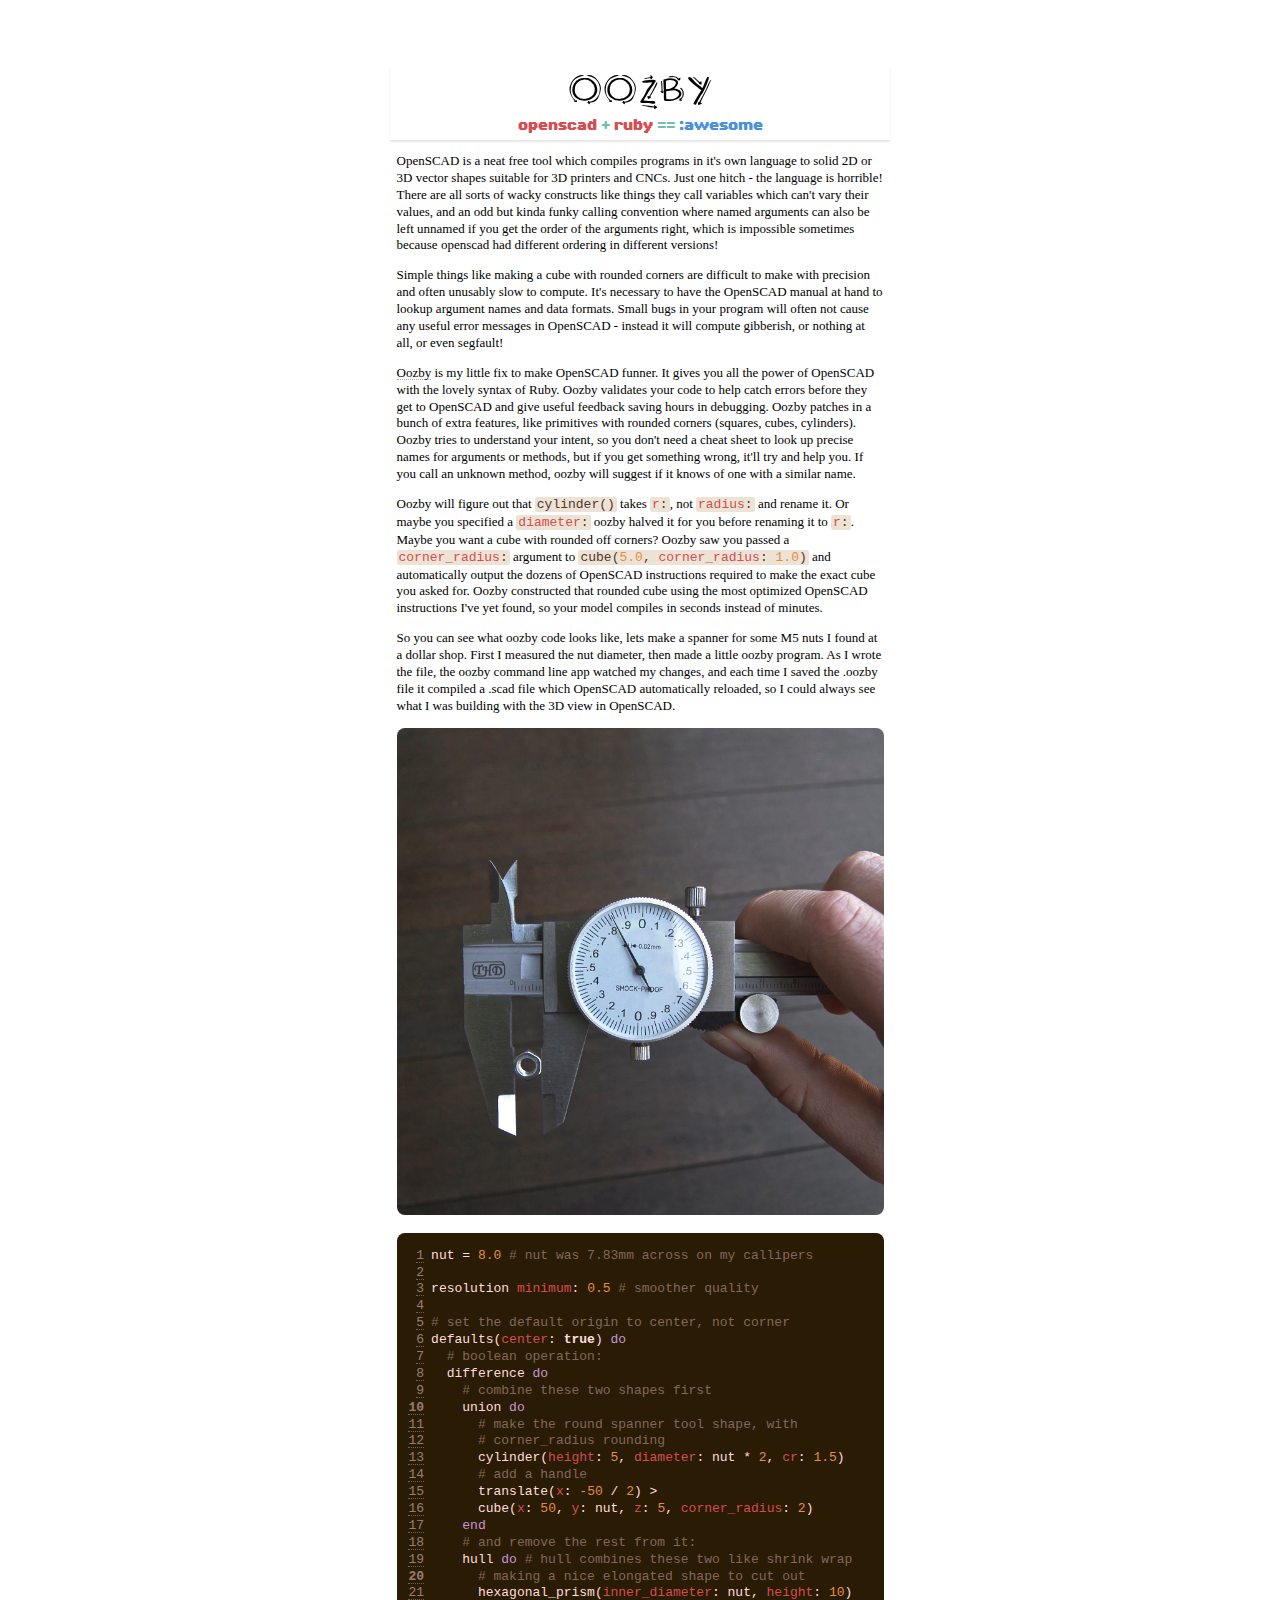
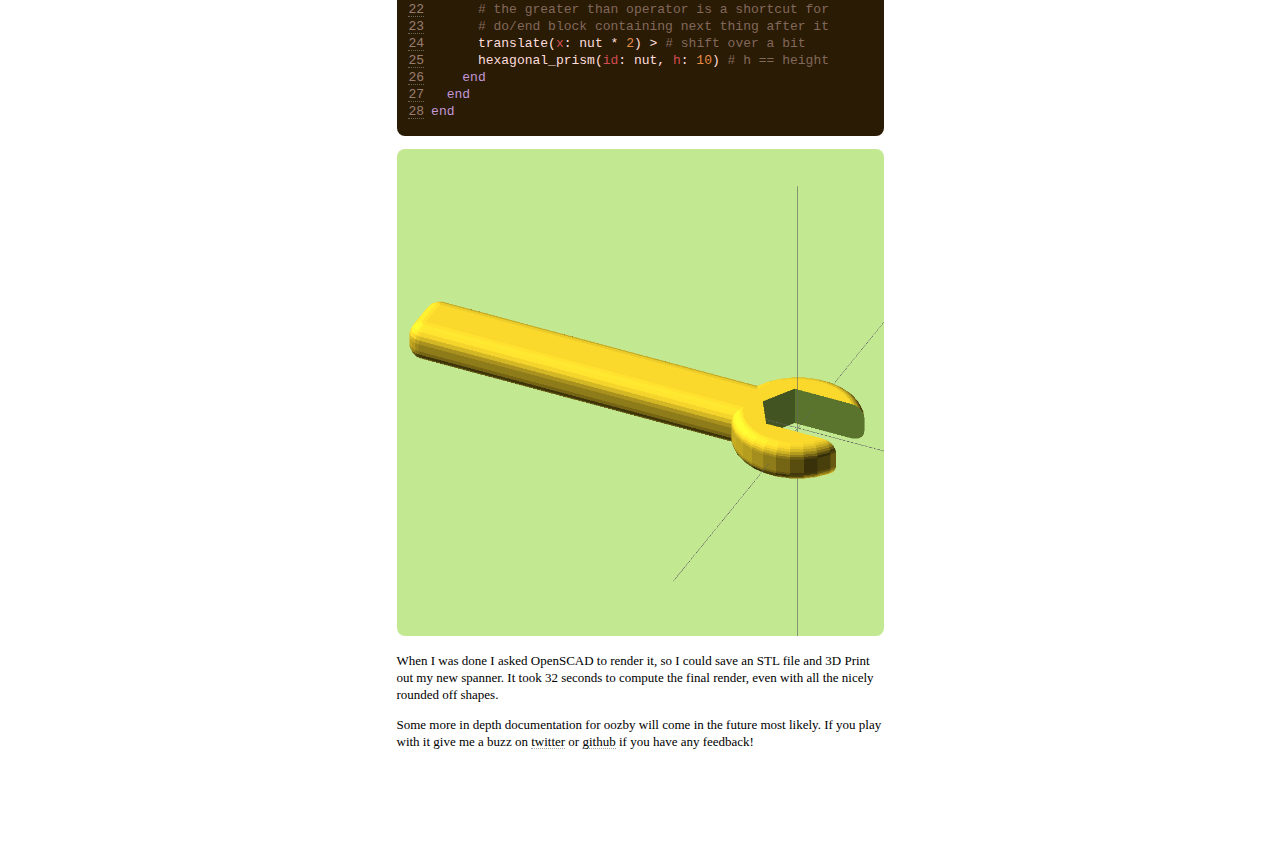
==== website/index.html @ 54309755 "website: work in progress - index page is usable. working on adding some docs next" ====
<!DOCTYPE html>
<html>
<head>
<meta http-equiv="Content-Type" content="text/html; charset=UTF-8">
<title>oozby =&gt; physical objects in ruby</title>
<meta charset="utf-8">
<link rel="stylesheet" href="styles.css">
<meta name="viewport" content="width=450">
</head>
<body lang="en">
  <header><h1>oozby</h1>
    <h2>
<span style="color:#d44d52">openscad</span>
      <span style="color:#70bfb1">+</span>
      <span style="color:#d44d52">ruby</span>
      <span style="color:#70bfb1">==</span>
      <span style="color:#4992d9">:awesome</span>
</h2>
  </header><div class="content">
<p>OpenSCAD is a neat free tool which compiles programs in it's own language to solid 2D or 3D vector shapes suitable for 3D printers and CNCs. Just one hitch - the language is horrible! There are all sorts of wacky constructs like things they call variables which can't vary their values, and an odd but kinda funky calling convention where named arguments can also be left unnamed if you get the order of the arguments right, which is impossible sometimes because openscad had different ordering in different versions!</p>

<p>Simple things like making a cube with rounded corners are difficult to make with precision and often unusably slow to compute. It's necessary to have the OpenSCAD manual at hand to lookup argument names and data formats. Small bugs in your program will often not cause any useful error messages in OpenSCAD - instead it will compute gibberish, or nothing at all, or even segfault!</p>

<p><a href="https://github.com/Bluebie/oozby">Oozby</a> is my little fix to make OpenSCAD funner. It gives you all the power of OpenSCAD with the lovely syntax of Ruby. Oozby validates your code to help catch errors before they get to OpenSCAD and give useful feedback saving hours in debugging. Oozby patches in a bunch of extra features, like primitives with rounded corners (squares, cubes, cylinders). Oozby tries to understand your intent, so you don't need a cheat sheet to look up precise names for arguments or methods, but if you get something wrong, it'll try and help you. If you call an unknown method, oozby will suggest if it knows of one with a similar name.</p>

<p>Oozby will figure out that <span class="CodeRay">cylinder()</span> takes <span class="CodeRay"><span class="key">r</span>:</span>, not <span class="CodeRay"><span class="key">radius</span>:</span> and rename it. Or maybe you specified a <span class="CodeRay"><span class="key">diameter</span>:</span> oozby halved it for you before renaming it to <span class="CodeRay"><span class="key">r</span>:</span>. Maybe you want a cube with rounded off corners? Oozby saw you passed a <span class="CodeRay"><span class="key">corner_radius</span>:</span> argument to <span class="CodeRay">cube(<span class="float">5.0</span>, <span class="key">corner_radius</span>: <span class="float">1.0</span>)</span> and automatically output the dozens of OpenSCAD instructions required to make the exact cube you asked for. Oozby constructed that rounded cube using the most optimized OpenSCAD instructions I've yet found, so your model compiles in seconds instead of minutes.</p>

<p>So you can see what oozby code looks like, lets make a spanner for some M5 nuts I found at a dollar shop. First I measured the nut diameter, then made a little oozby program. As I wrote the file, the oozby command line app watched my changes, and each time I saved the .oozby file it compiled a .scad file which OpenSCAD automatically reloaded, so I could always see what I was building with the 3D view in OpenSCAD.</p>

<p><img src="assets/nut-measurement.jpg" alt="Picture of nut being measured as 7.83 millimetres side to side (inradius) using grey metal callipers"></p>

<table class="CodeRay"><tr>
<td class="line-numbers"><pre><a href="#n1" name="n1">1</a>
<a href="#n2" name="n2">2</a>
<a href="#n3" name="n3">3</a>
<a href="#n4" name="n4">4</a>
<a href="#n5" name="n5">5</a>
<a href="#n6" name="n6">6</a>
<a href="#n7" name="n7">7</a>
<a href="#n8" name="n8">8</a>
<a href="#n9" name="n9">9</a>
<strong><a href="#n10" name="n10">10</a></strong>
<a href="#n11" name="n11">11</a>
<a href="#n12" name="n12">12</a>
<a href="#n13" name="n13">13</a>
<a href="#n14" name="n14">14</a>
<a href="#n15" name="n15">15</a>
<a href="#n16" name="n16">16</a>
<a href="#n17" name="n17">17</a>
<a href="#n18" name="n18">18</a>
<a href="#n19" name="n19">19</a>
<strong><a href="#n20" name="n20">20</a></strong>
<a href="#n21" name="n21">21</a>
<a href="#n22" name="n22">22</a>
<a href="#n23" name="n23">23</a>
<a href="#n24" name="n24">24</a>
<a href="#n25" name="n25">25</a>
<a href="#n26" name="n26">26</a>
<a href="#n27" name="n27">27</a>
<a href="#n28" name="n28">28</a>
</pre></td>
  <td class="code"><pre>nut = <span class="float">8.0</span> <span class="comment"># nut was 7.83mm across on my callipers</span>

resolution <span class="key">minimum</span>: <span class="float">0.5</span> <span class="comment"># smoother quality</span>

<span class="comment"># set the default origin to center, not corner</span>
defaults(<span class="key">center</span>: <span class="predefined-constant">true</span>) <span class="keyword">do</span>
  <span class="comment"># boolean operation:</span>
  difference <span class="keyword">do</span>
    <span class="comment"># combine these two shapes first</span>
    union <span class="keyword">do</span>
      <span class="comment"># make the round spanner tool shape, with</span>
      <span class="comment"># corner_radius rounding</span>
      cylinder(<span class="key">height</span>: <span class="integer">5</span>, <span class="key">diameter</span>: nut * <span class="integer">2</span>, <span class="key">cr</span>: <span class="float">1.5</span>)
      <span class="comment"># add a handle</span>
      translate(<span class="key">x</span>: <span class="integer">-50</span> / <span class="integer">2</span>) &gt;
      cube(<span class="key">x</span>: <span class="integer">50</span>, <span class="key">y</span>: nut, <span class="key">z</span>: <span class="integer">5</span>, <span class="key">corner_radius</span>: <span class="integer">2</span>)
    <span class="keyword">end</span>
    <span class="comment"># and remove the rest from it:</span>
    hull <span class="keyword">do</span> <span class="comment"># hull combines these two like shrink wrap</span>
      <span class="comment"># making a nice elongated shape to cut out</span>
      hexagonal_prism(<span class="key">inner_diameter</span>: nut, <span class="key">height</span>: <span class="integer">10</span>)
      <span class="comment"># the greater than operator is a shortcut for</span>
      <span class="comment"># do/end block containing next thing after it</span>
      translate(<span class="key">x</span>: nut * <span class="integer">2</span>) &gt; <span class="comment"># shift over a bit</span>
      hexagonal_prism(<span class="key">id</span>: nut, <span class="key">h</span>: <span class="integer">10</span>) <span class="comment"># h == height</span>
    <span class="keyword">end</span>
  <span class="keyword">end</span>
<span class="keyword">end</span>
</pre></td>
</tr></table>
<p><img src="assets/spanner-render.png" alt="3D rendered spanner, yellow and green on pale yellow background"></p>

<p>When I was done I asked OpenSCAD to render it, so I could save an STL file and 3D Print out my new spanner. It took 32 seconds to compute the final render, even with all the nicely rounded off shapes.</p>

<p>Some more in depth documentation for oozby will come in the future most likely. If you play with it give me a buzz on <a href="https://twitter.com/Bluebie">twitter</a> or <a href="https://github.com/Bluebie/oozby/issues">github</a> if you have any feedback!</p>
</div>
</body>
</html>
---- website/styles.css ----
/* subset of Operating Instructions by pizzadude.dk - a freeware (but not open) font */
@font-face {
    font-family: 'operating_instructions_regular';
    src: url('operating-instructions-regular/Operatinginstructions-webfont.eot');
    src: url('operating-instructions-regular/Operatinginstructions-webfont.eot?#iefix') format('embedded-opentype'),
         url('operating-instructions-regular/Operatinginstructions-webfont.woff') format('woff'),
         url('operating-instructions-regular/Operatinginstructions-webfont.ttf') format('truetype'),
         url('operating-instructions-regular/Operatinginstructions-webfont.svg#operating_instructionsregular') format('svg');
    font-weight: normal;
    font-style: normal;

}



/* subsetted copy of gulkave by typodermic - awesome font designer :D */
@font-face {
    font-family: 'gulkave_regular';
    src: url('gulkave-regular/gulkave-webfont.eot');
    src: url('gulkave-regular/gulkave-webfont.eot?#iefix') format('embedded-opentype'),
         url('gulkave-regular/gulkave-webfont.woff') format('woff'),
         url('gulkave-regular/gulkave-webfont.ttf') format('truetype');
    font-weight: normal;
    font-style: normal;

}

body {
  margin: 4em auto 6em auto;
  width: 500px;
  -webkit-text-size-adjust: none;
}

a {
	color: inherit;
	text-decoration: none;
	border-bottom: 1px dotted #AAA;
	-webkit-transition: border-color 0.1s linear;
	-moz-transition: border-color 0.1s linear;
	transition: border-color 0.1s linear;
	display: inline-block;
  height: 14px;
  font-size: inherit;
}

a:hover {
  border-bottom-style: solid;
  border-bottom-color: blue;
}

ul { padding: 0; margin: 0 0 0.5em 0; }
li { margin-left: 1.5em; }
li h3 { margin: 0; padding: 0; font-family: inherit; font-size: inherit; font-weight: inherit; }

header {
  border-width: 0 0 1px 0;
  /* mozilla doesn't support gradients for anything but background images. so... um.. yeah. Good job! */
  /* opera decided to pretend to be webkit. Good for them! */
  
  /* better but still not quite standard thing safari likes: */
  -webkit-border-image: -webkit-linear-gradient(left, white, rgba(0,0,0,0.25), white);
  /* who knows if this will ever work anywhere! it'll probably just break things! */
  border-image: linear-gradient(to right, white, rgba(0,0,0,0.25), white); /* current drafts specify this syntax */
  /* stupid old school non-standard thing chrome requires: */
  border-image: -webkit-gradient(linear, left top, right bottom, from(white), to(white), color-stop(0.5, rgba(0,0,0,0.25))) 0 0 1 0 repeat repeat;
  
  text-align: center;
  box-shadow: 0 2px 2px rgba(0,0,0,0.1);
}

header h1 {
  font-family: operating_instructions_regular, Helvetica, Arial;
  text-transform: uppercase;
  font-size: 55px;
  font-weight: normal;
  margin: 0;
}

header h2 {
  padding-bottom: 6px;
}

header h2, .content h3, .content h4 {
  font-family: gulkave_regular, Helvetica, Arial;
  font-size: 16px;
  font-weight: 100;
  margin: 0;
}
.content h4 {
  font-size: 14px;
}

@media only screen and (max-width: 500px) {
  header h2 { font-size: 33px; }
}

.content {
  padding: 0 0.5em;
  font-family: Times, "Times New Roman", sans-serif;
	font-size: 13px;
	line-height: 1.3;
}

.content #summary {
  text-transform: lowercase;
}

.CodeRay {
  font-family: monospace;
  color: #fdd;
  background-color: #2a1b04;
}
span.CodeRay { background-color: #ede3d4; color: #54342d; border-radius: 2px; padding: 0 2px }
table.CodeRay { width: 100%; border-radius: 8px; }
table.CodeRay td { padding: 0; overflow: scroll }
table.CodeRay ::selection { background-color: #9e9e9e}

.CodeRay .line-numbers { opacity: 0.5; text-align: right; padding: 0 5px 0 8px; }
.CodeRay .key { color: #d44d52 }
.CodeRay .predefined-constant { font-weight: bold }
.CodeRay .symbol { color: #d44d52 }
.CodeRay .integer,
.CodeRay .float { color: #e68c44 }
.CodeRay .keyword { color: #c397d8 }
.CodeRay .comment { color: #82685c }

.content p img {
  max-width: 100%;
  border-radius: 8px;
}

.content pre {
/*  padding: 4px 7px;*/
  border-radius: 3px;
}

.content p code {
  border-radius: 2px;
  padding: 0 4px;
}

.content pre code .comment {
  opacity: 0.5;
}

@media only screen and (max-width: 500px) {
  .content { font-size: 17px; }
  a { height: 20px; }
}

.content abbr {
  font-variant: small-caps;
  font-size: 110%;
}
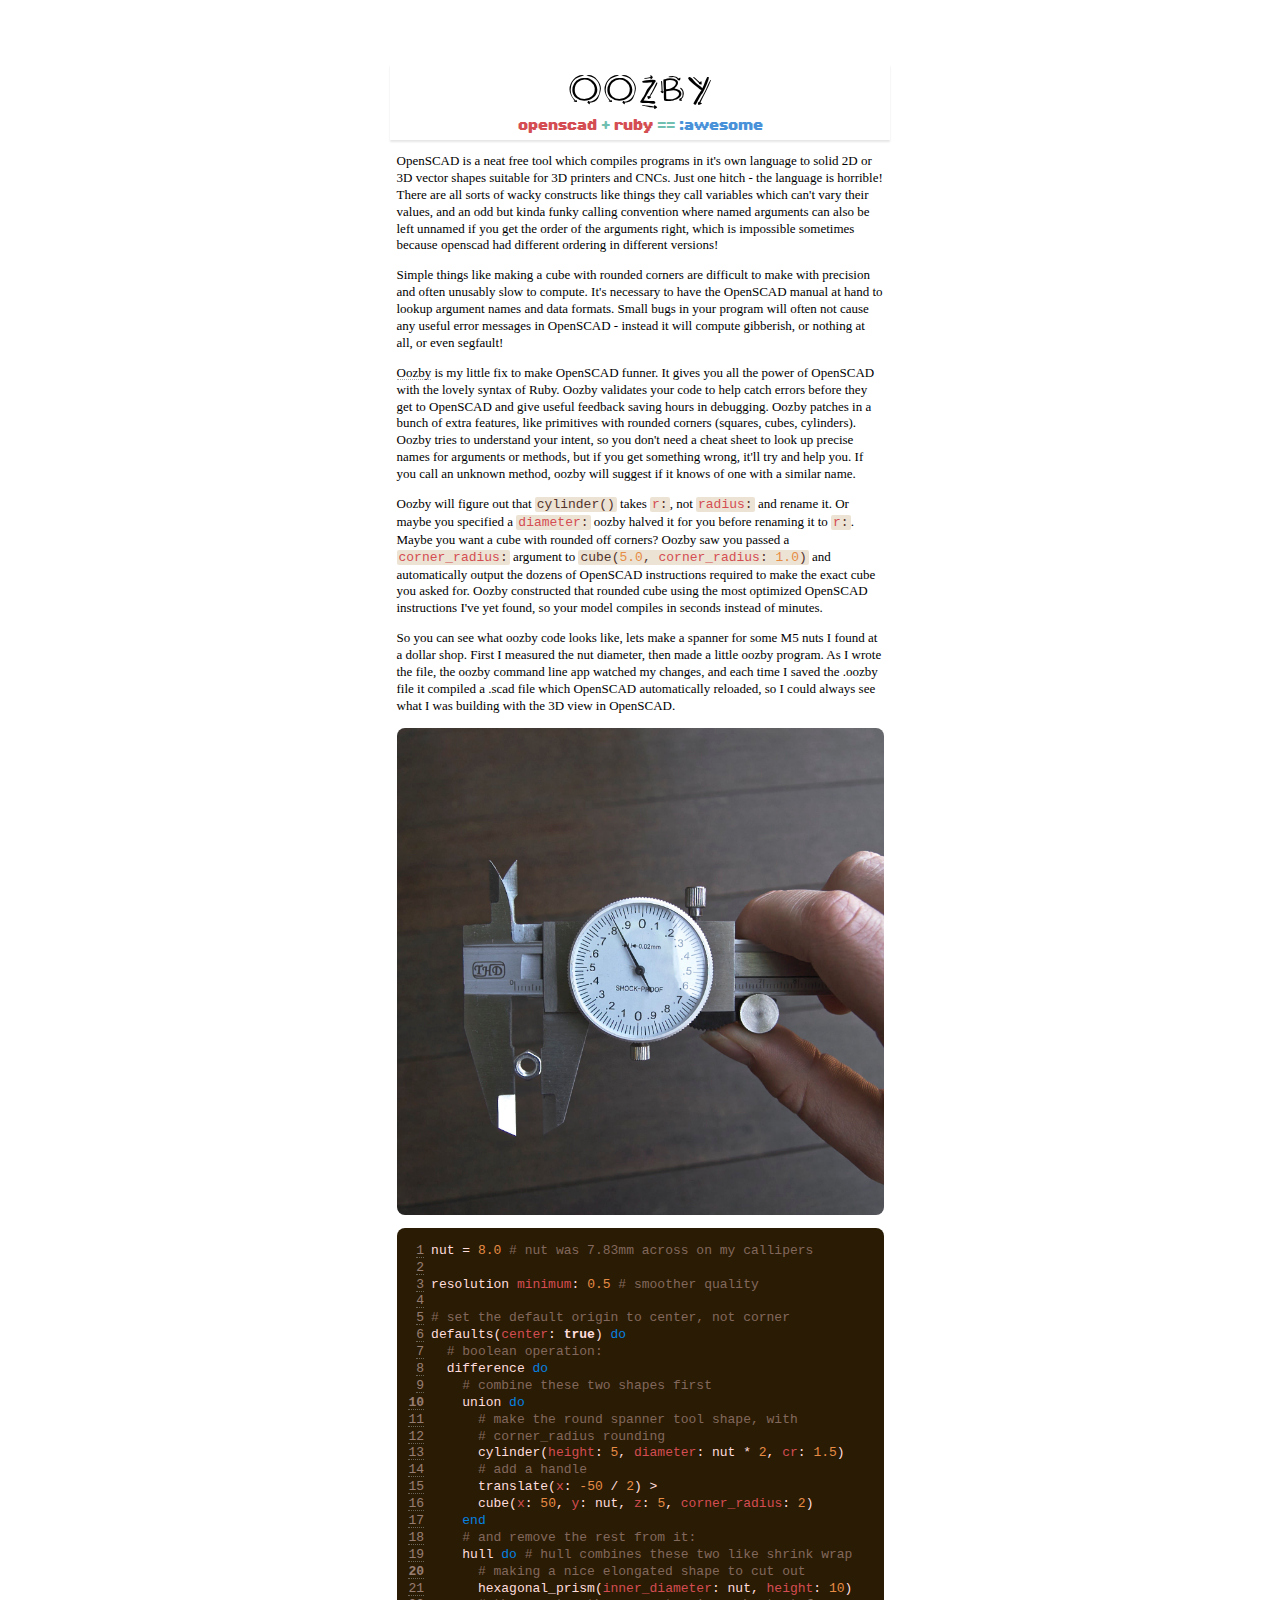
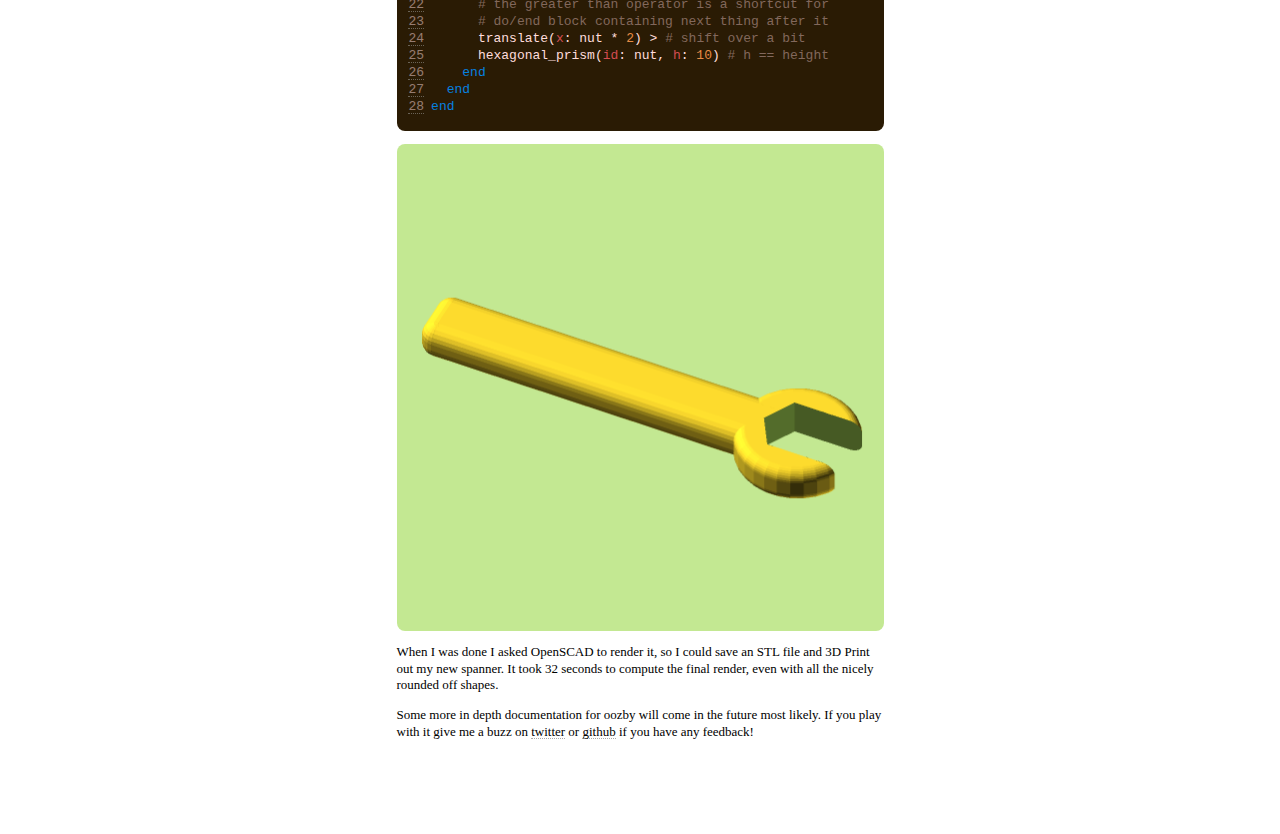
==== commit 2ce5661b: "website updates - working on adding nice docs" ====
--- a/website/index.html
+++ b/website/index.html
@@ -86,10 +86,9 @@
       hexagonal_prism(<span class="key">id</span>: nut, <span class="key">h</span>: <span class="integer">10</span>) <span class="comment"># h == height</span>
     <span class="keyword">end</span>
   <span class="keyword">end</span>
-<span class="keyword">end</span>
-</pre></td>
+<span class="keyword">end</span></pre></td>
 </tr></table>
-<p><img src="assets/spanner-render.png" alt="3D rendered spanner, yellow and green on pale yellow background"></p>
+<p class="openscad-render"><img src="assets/autorender-index.md-0-yawjtl.png" alt="3D rendering of above Oozby code"></p>
 
 <p>When I was done I asked OpenSCAD to render it, so I could save an STL file and 3D Print out my new spanner. It took 32 seconds to compute the final render, even with all the nicely rounded off shapes.</p>
 
--- a/website/styles.css
+++ b/website/styles.css
@@ -76,6 +76,14 @@
   margin: 0;
 }
 
+header h1 a {
+  display: inline;
+  vertical-align: inherit;
+  color: inherit;
+  text-decoration: none;
+  border: 0 none;
+}
+
 header h2 {
   padding-bottom: 6px;
 }
@@ -88,6 +96,11 @@
 }
 .content h4 {
   font-size: 14px;
+}
+.content hr {
+  border: 0 none transparent;
+  border-top: 1px dashed #ccc;
+  margin: 2em 0;
 }
 
 @media only screen and (max-width: 500px) {
@@ -112,26 +125,28 @@
 }
 span.CodeRay { background-color: #ede3d4; color: #54342d; border-radius: 2px; padding: 0 2px }
 table.CodeRay { width: 100%; border-radius: 8px; }
-table.CodeRay td { padding: 0; overflow: scroll }
-table.CodeRay ::selection { background-color: #9e9e9e}
+table.CodeRay td { padding: 0; overflow: scroll; vertical-align: top }
+table.CodeRay ::selection { background-color: #9e9e9e }
 
 .CodeRay .line-numbers { opacity: 0.5; text-align: right; padding: 0 5px 0 8px; }
 .CodeRay .key { color: #d44d52 }
 .CodeRay .predefined-constant { font-weight: bold }
-.CodeRay .symbol { color: #d44d52 }
+.CodeRay .symbol { color: #38A587 }
 .CodeRay .integer,
 .CodeRay .float { color: #e68c44 }
-.CodeRay .keyword { color: #c397d8 }
+.CodeRay .keyword { color: hsl(206, 95%, 45%) }
 .CodeRay .comment { color: #82685c }
 
 .content p img {
+  display: block;
   max-width: 100%;
   border-radius: 8px;
 }
 
 .content pre {
 /*  padding: 4px 7px;*/
-  border-radius: 3px;
+/*  border-radius: 3px;*/
+  margin: 1em 0;
 }
 
 .content p code {
